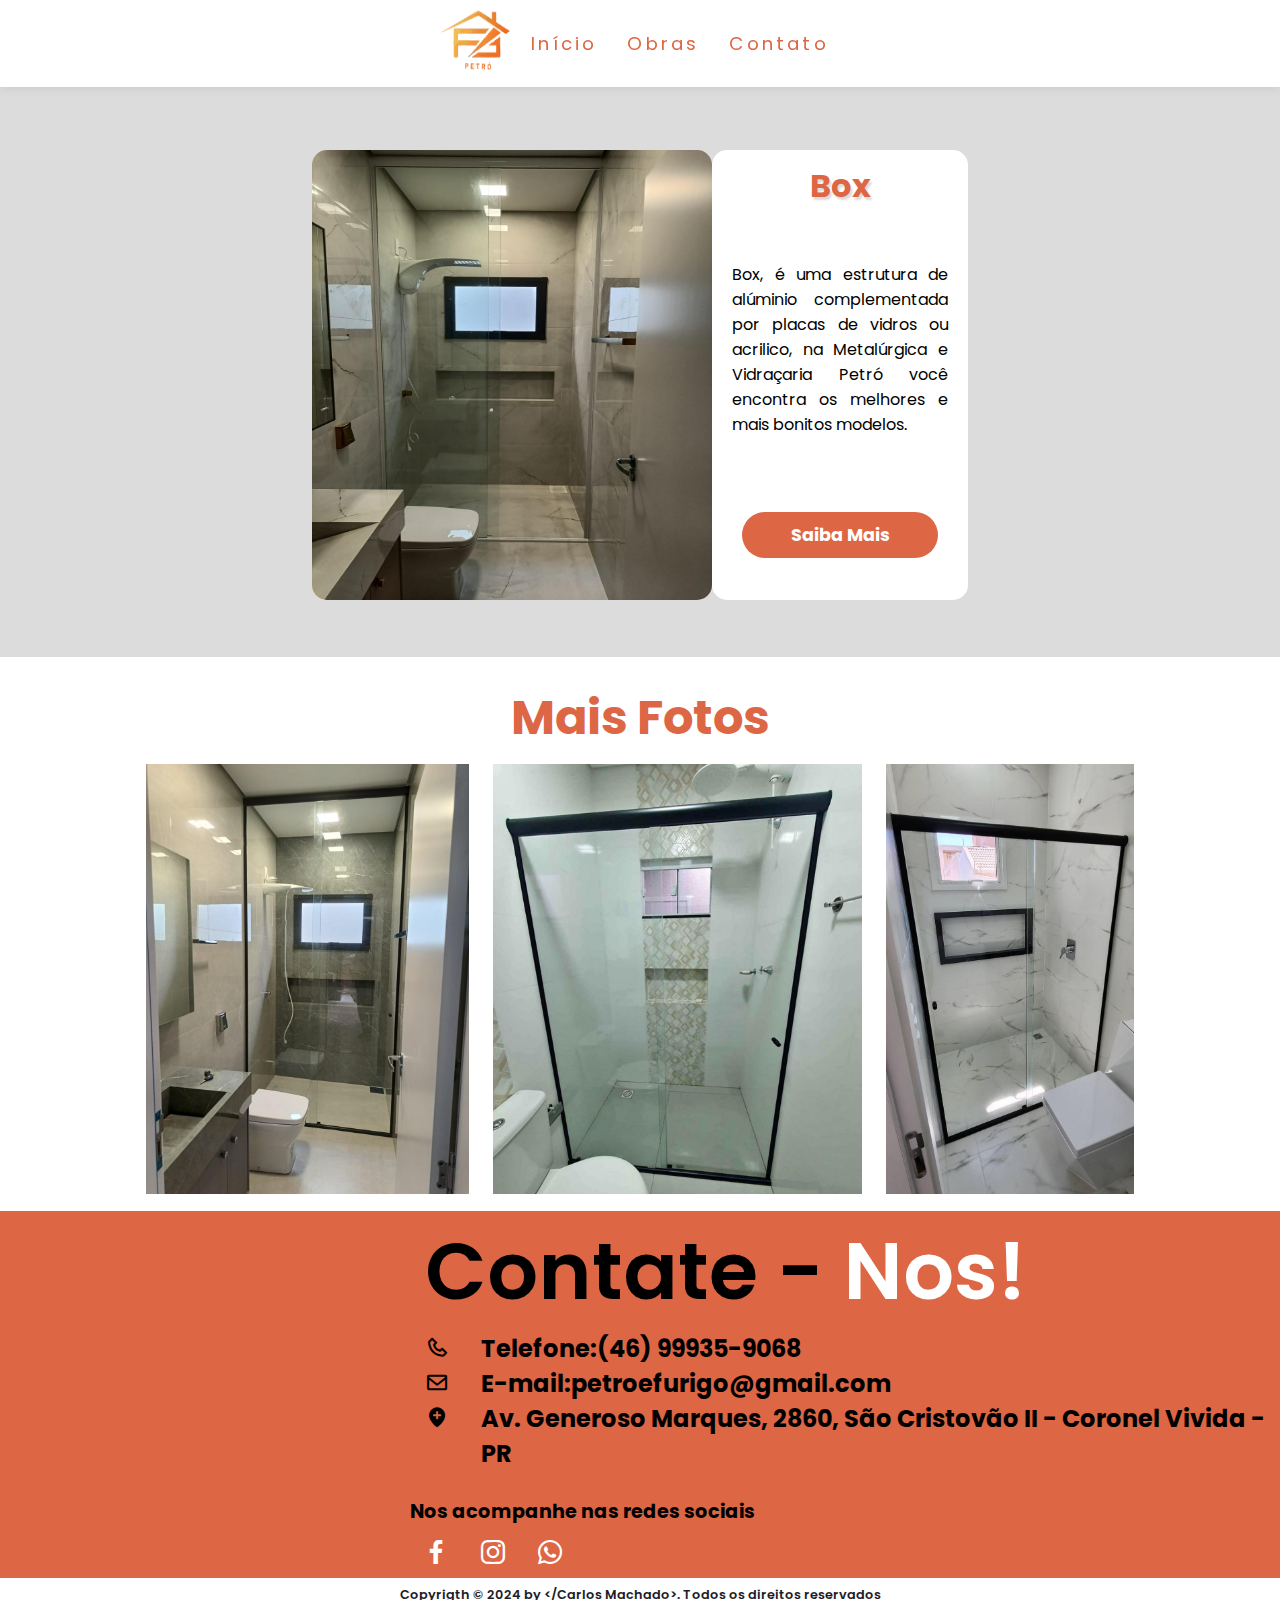
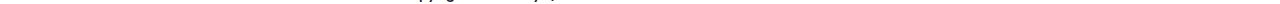
==== box.html @ 04d37688 "Site desenvolvido" ====
<!DOCTYPE html>
<html lang="pt-br">

<head>
  <link rel="icon" type="image/x-icon" href="/img/icon.png" />
  <meta name="description" content="metalúrgica, vidraçaria" />
  <meta name="keywords"
    content="html, css, javascript, website, site, responsivo, metalúrgica, vidraçaria, vidros, portas, portão, janela, grade" />
  <meta name="viewport" content="width=device-width, initial-scale=1, maximum-scale=1, user-scalable=no">
  <meta charset="UTF-8" />
  <meta name="viewport" content="width=device-width, initial-scale=1.0" />
  <link href='https://unpkg.com/boxicons@2.1.4/css/boxicons.min.css' rel='stylesheet'>
  <link rel="stylesheet" href="styles/style.css" />
  <script src="js/script.js"></script>
  <title>Metalúrgica Petró</title>
</head>

<body>
  <!-- Barra de navegação superior com menu e menu hamburguer-->
   <!-- Conteudo do Menu -->
  <nav class="nav-bar">
    <div class="img-logo">
      <a href="/index.html"><img src="img/logo3.png" alt="logo" /></a>
    </div>
    <div class="nav-list">
      <ul>
        <li class="nav-item"><a href="/index.html#inicio" class="nav-link">Início</a></li>
        <li class="nav-item"><a href="/index.html#obras" class="nav-link">Obras</a></li>
        <li class="nav-item"><a href="/index.html#contato" class="nav-link">Contato</a></li>
      </ul>
    </div>
    <div class="mobile-menu-icon">
      <button onclick="menuShow()"><img class="icon" src="/img/menu_black_36dp.svg" alt=""></button>
    </div>
    <div class="mobile-menu">
      <ul>
        <li class="nav-item"><a href="/index.html#inicio" class="nav-link">Início</a></li>
        <li class="nav-item"><a href="/index.html#obras" class="nav-link">Obras</a></li>
        <li class="nav-item"><a href="/index.html#contato" class="nav-link">Contato</a></li>
      </ul>
    </div>
  </nav>
  <header>
    <div class="div-pricipal">
      <div class="imagem-produtos">
        <img src="img/obras/box/box.jpg" alt="">
      </div>
      <div class="descricao">
        <h2>Box</h2>
        <p>Box, é uma estrutura de alúminio complementada por placas de vidros ou acrilico, na Metalúrgica e Vidraçaria Petró você encontra os melhores e mais bonitos modelos.</p>
        <div class="btn-saiba-produtos">
          <a href="https://wa.me/5546999359068" target="_blank">Saiba Mais</a>
        </div>
      </div>
    </div>
    </div>

  </header>

  <section class="sec-produtos">
    <h3>Mais Fotos</h3>
    <div class="mais-produtos">
     
      <div class="produtos">
        <img src="img/obras/box/box1.jpg" alt="imagem-obras">
        <img src="img/obras/box/box2.jpg" alt="imagem-obras">
        <img src="img/obras/box/box3.jpg" alt="imagem-obras">
        <!-- <img src="img/obras/portas/porta4.jpg" alt="imagem-obras"> -->
        <!-- <img src="img/obras/portas/porta5.jpg" alt="imagem-obras"> -->
        <!-- <img src="img/obras/portas/porta6.jpg" alt="imagem-obras"> -->
    </div>
  </section>
  <!-- CONTATO -->
  <section class="contato">
    <div class="contato-container">
      <div class="map-box">
        <iframe
          src="https://www.google.com/maps/embed?pb=!1m18!1m12!1m3!1d5152.824653197715!2d-52.565981182439764!3d-26.00329930073668!2m3!1f0!2f0!3f0!3m2!1i1024!2i768!4f13.1!3m3!1m2!1s0x94eff99c9aa4e1df%3A0xc1ea938bdae1bddf!2zTWV0YWzDunJnaWNhIGUgVmlkcmHDp2FyaWEgUGV0csOz!5e1!3m2!1spt-BR!2sbr!4v1724261672472!5m2!1spt-BR!2sbr"
          width="100%" height="100%" style="border:0;" allowfullscreen="" loading="lazy"
          referrerpolicy="no-referrer-when-downgrade"></iframe>
      </div>
      <div class="contato-box">
        <div class="contato-conteudo">
          <h1>Contate - <span class="nos">Nos!</span></h1>
        </div>
        <div class="contato-conteudo">
          <i class='bx bx-phone'></i>
          <h2><span class="telefone">Telefone:</span>(46) 99935-9068</h2>
        </div>
        <div class="contato-conteudo">
          <i class='bx bx-envelope'></i>
          <h2><span class="email">E-mail:</span>petroefurigo@gmail.com</h2>
        </div>
        <div class="contato-conteudo">
          <i class='bx bxs-location-plus'></i>
          <h2>Av. Generoso Marques, 2860, São Cristovão II - Coronel Vivida - PR</h2>
        </div>
        <div class="contato-conteudo-social">
          <h4>Nos acompanhe nas redes sociais</h4>
          <a href="https://www.facebook.com/people/Metal%C3%BArgica-Petr%C3%B3/100064221213795/" target="_blank"> <i
              class='bx bxl-facebook'></i></a>
          <a href="https://www.instagram.com/metalugicaevidracariapetro/" target="_blank"><i
              class='bx bxl-instagram'></i></a>
          <a href="https://wa.me/5546999359068" target="_blank"><i class='bx bxl-whatsapp'></i></a>
        </div>
      </div>
    </div>
  </section>
  <!-- /CONTATO -->
  <!-- FOOTER -->
  <footer>
    <div class="footer">
      <p>Copyrigth &copy; 2024 by &lt;/Carlos Machado&gt;. Todos os direitos reservados</p>
    </div>
  </footer>
---- styles/style.css ----
@import url("https://fonts.googleapis.com/css2?family=Poppins:wght@400;600&display=swap");

/* Zera configuração dos navegadores */
* {
  margin: 0;
  padding: 0;
  box-sizing: border-box;
  font-family: "Poppins", sans-serif;
  list-style: none;
  text-decoration: none;
  scroll-behavior: smooth;
}

/* Paleta de Cores */
:root {
  --orange: #d64;
  --white: #fff;
  --dark: #1e1c2a;
  --green: #008000;
  --nav: #3334332c;
  --black: #000000;

}

/* Barra de navegação superior com menu*/
nav {
  justify-content: center;
  align-items: center;
  display: flex;
  background-color: var(--white);
  box-shadow: 0 0.1rem 0.5rem #ccc;
  padding: 0.3rem 3rem;
  letter-spacing: 0.2rem;
  width: 100%;
  top: 0;
  left: 0;
  position: fixed;

}

.img-logo img {
  width: 80px;
  height: 70px;
  padding: 5px;

}

.nav-list{
  display: flex;
  align-items: center;
}
/* MENU HAMBURGUER */
.nav-list ul{
display: flex;
justify-content: center;
list-style: none;
}

.nav-item{
  margin: 0 15px;
}

.nav-link{
  text-decoration: none;
  font-size: 1.15rem;
  color: var(--orange);
  font-weight: 400;
}

.mobile-menu-icon {
 display: none;
}

.mobile-menu{
  display: none; 
}
/* /Barra de navegação superior com menu*/
/* INICIO */

.principal {
  padding: 150px 50px;
  display: flex;
}

.img-empresa img {
  height: 65vh;
  width: 50vw;
  object-fit: contain;
  display: flex;
}

.inicio {
  padding-left: 90px;
  width: 100vh;
}

.inicio h1,
h3 {
  padding-top: 25px;
  text-align: justify;
  font-size: 2rem;
}

.petro {
  color: var(--orange);
  font-size: 6rem;
  font-weight: 700;
}

.petro2 {
  color: var(--orange);
  font-size: 1.5rem;
  font-weight: 600;
}

p {
  padding-top: 0.5rem;
  text-align: justify;
  font-size: 1.2rem;
}

.produtos {
  font-weight: 600
}

.inicio h6 {
  padding-top: 25px;
  font-size: 1.2rem;
  font-weight: 700;
}

/* /INICIO */
/* OBRAS */
.obras {
  background-color: var(--nav);
}

.obras-center {
  text-align: center;
  padding: 40px;
  font-size: 1.5rem;
  background-color: var(--white);
}

.obras-span {
  font-size: 3rem;
  font-weight: 700;
  color: var(--orange);
}

.obras-container {
  width: 100%;
  display: flex;
  justify-content: center;
  align-items: center;
  gap: 100px;
  flex-wrap: wrap;
  margin: 0;
  padding: 45px;
}

.obras-box {
  width: 400px;
  justify-content: center;
  align-items: center;
  flex-wrap: wrap;
  background-color: var(--white);
  border-radius: 10px;
  padding-bottom: 25px;
}

.obras-box img {
  display: flex;
  align-items: center;
  justify-content: center;
  justify-content: center;
  width: 400px;
  height: 440px;
}

.obras-container img {
  display: flex;
  border-radius: 5px;
}

.obras-layer h4 {
  text-align: center;
  width: 95%;
  padding: 2rem;
  font-size: 1.3rem;
  color: var(--orange);
}

.btn-saiba {
  justify-content: center;
  align-items: center;
  text-align: center;
  margin: 30px;
  background-color: var(--orange);
  border-radius: 90rem;
}

.btn-saiba a {
  text-decoration: none;
  color: var(--white);
  font-size: 1.1rem;
  font-weight: 700;
  transition: 0.5s;
  cursor: pointer;
}

.btn-saiba a:hover {

  color: var(--dark);
}

/* /OBRAS */
/* CONTATO */
.contato {
  width: 100vw;
  background-color: var(--orange);
}

.contato-container {
  display: flex;
}

.map-box {
  margin: 2%;
  width: 40vw;
}

.contato-box {
  width: 100vh;
}

.contato-conteudo {
  padding-left: 5%;
  display: flex;
  font-size: 1rem;
}

.contato-conteudo h1 {
  text-align: center;
  font-weight: 600;
  font-size: 5rem;
  align-items: center;
}

.nos {
  color: var(--white)
}

.contato-conteudo i {
  justify-content: center;
  align-items: center;
  text-align: center;
  font-size: 1.5rem;
  padding-right: 2rem;
  padding-top: 5px;
}

.contato-conteudo-social {
  font-size: 1.2rem;
  padding-top: 1.6rem;
  width: 100vh;
  padding-left: 30px;
}

.contato-conteudo-social i {
  color: var(--white);
  font-size: 2rem;
  margin: 10px;
  transition: 0.3s;
}

.contato-conteudo-social i:hover {
  color: var(--nav);
}

/* /CONTATO */
/* FOOTER */
.footer p {
  text-align: center;
  justify-content: center;
  color: var(--dark);
  position: sticky;
  width: 100%;
  font-size: 0.8rem;
  font-weight: 600;
}

/* /FOOTER */


/* PRODUTOS-OBRAS */


.div-pricipal {
  display: flex;
  padding-top: 150px;
  justify-content: center;
  background-color: var(--nav);
  padding-bottom: 50px;
}

.imagem-produtos img {
  width: 400px;
  height: 450px;
  border-radius: 15px;
}

.descricao {
  width: 20vw;
  height: 450px;
  align-items: center;
  text-align: center;
  display: grid;
  background-color: var(--white);
  border-radius: 15px;

}

.descricao h2 {
  font-size: 2rem;
  color: var(--orange);
  text-shadow: var(--nav) 2px 3px 2px;
}

.descricao p {
  margin: 20px;
  font-size: 1rem;
}

.btn-saiba-produtos {
  justify-content: center;
  align-items: center;
  text-align: center;
  margin: 30px;
  padding: 10px;
  background-color: var(--orange);
  border-radius: 90rem;
}

.btn-saiba-produtos a {
  text-decoration: none;
  color: var(--white);
  font-size: 1.1rem;
  font-weight: 700;
  transition: 0.5s;
  cursor: pointer;
}

.btn-saiba-produtos :hover {
  color: var(--dark);
}
/* MAIS FOTOS */

.sec-produtos h3 {
  text-align: center;
  color: var(--orange);
  background-color: var(--white);
  border-radius: 30px;
  font-size: 3rem;
}

.mais-produtos{
  flex-direction: row;
}

.produtos{
width: 100vw;
text-align: center;

}

.produtos img{
  padding: 10px;
  width: auto;
  height: 50vh;
  flex-wrap: wrap;
  padding-bottom: 10px
}


/* MEDIA QUERIES */

@media (max-width: 785px) {
  * {
    overflow-x: hidden;
  }
  /* barra de navegação */

  nav {
    justify-content: left;
  }

  .img-logo {
    width: 100%;
  }

  .img-logo img {
    width: 60px;
    height: 50px;
    display: block;
  }

/* MENU HAMBURGUER */

.nav-item{
  display: none;
}

.mobile-menu-icon{
display: block;
padding-right: 50px;
}

.mobile-menu-icon button {
  background-color: transparent;
  border: none;
  cursor: pointer;
}

.mobile-menu ul{
  display: flex;
  flex-direction: column;
  text-align: center;
  padding-bottom: 1rem;

}
.mobile-menu .nav-item{
  display: block;
  padding-top: 1rem;
}

.mobile-menu{
  display: none;
  width: 100vw;
  height: auto;
}
.mobile-menu button{
  width: 100%;
}


.open{
  display: block;
}

  /* conteudo inicio */
  .principal {
    width: 100vw;
    flex-direction: column-reverse;
    padding: 40px 8px;
  }

  .inicio {
    width: 95vw;
    padding-left: 8px;
  }

  .inicio h1 {
    text-align: center;
  }

  .petro {
    width: 100vw;

  }

  .img-empresa img {
    width: 100%;
    height: 100%;
    padding-top: 1rem;
  }

  /* conteudo obras */
  .obras {

    width: 100vw;
  }

  .obras-center {
    width: 100vw;
  }

  .obras-container {
    width: 100vw;
    display: flex;
    align-items: center;
    justify-content: center;

  }

  .obras-box {
    width: 95vw;

  }

  .obras-box img {
    width: 100%;

  }

  /* Conteudo Produtos */
  .div-pricipal {
    flex-direction: column-reverse;
    width: 100%;
    padding-top: 70px;
  }

  .descricao {
    text-align: center;
    justify-content: center;
    align-items: center;
    display: block;
    margin-left: auto;
    margin-right: auto;
    width: 95%;
    height: auto;
  }

  .imagem-produtos img {
    padding-top: 10px;
    display: block;
    margin-left: auto;
    margin-right: auto;
    width: 95%;
  }

  .mais-produtos img {
    padding-top: 10px;
    display: block;
    margin-left: auto;
    margin-right: auto;
    width: 80%;
    height: auto;
  }

  /* conteudo contato */
  .contato {
    width: 100vw;
  }

  .contato-container {
    flex-direction: column;
    width: 100vw;
  }

  .map-box {
    width: 100vw;
  }

  .map-box iframe {
    width: 95%;
    margin: auto;
  }

  .contato-box {
    width: 95vw;
  }

  .contato-conteudo h1 {
    font-size: 2rem;
  }

  .contato-conteudo h2 {
    font-size: 0.8rem;
  }

  .contato-conteudo-social {
    font-size: 0.8rem;
    padding-left: 8vw;
  }

  .footer {
    font-size: 1px;
  }
}

@media screan and (max-width: 1240px) {
  * {
    overflow-x: hidden;
  }

  .img-empresa img {
    padding-left: 10px;
  }

  .inicio {
    display: flex;
    align-items: center;
    text-align: center;
    justify-content: center;
  }

  .obras {
    width: 100vw;
    padding-right: 100px;
  }

  .contato {
    width: 100vw;
  }

  .contato-container {
    width: 100vw;
    height: 100vh;
  }

  .map-box {
    width: 50vw;
    justify-content: center;
    align-items: center;
    text-align: center;
  }

  .map-box iframe {
    width: 45%;
    height: 50%;
  }

  .contato-box {
    width: 50vw;
  }

  .contato-conteudo {
    font-size: 0.8rem;
  }
}
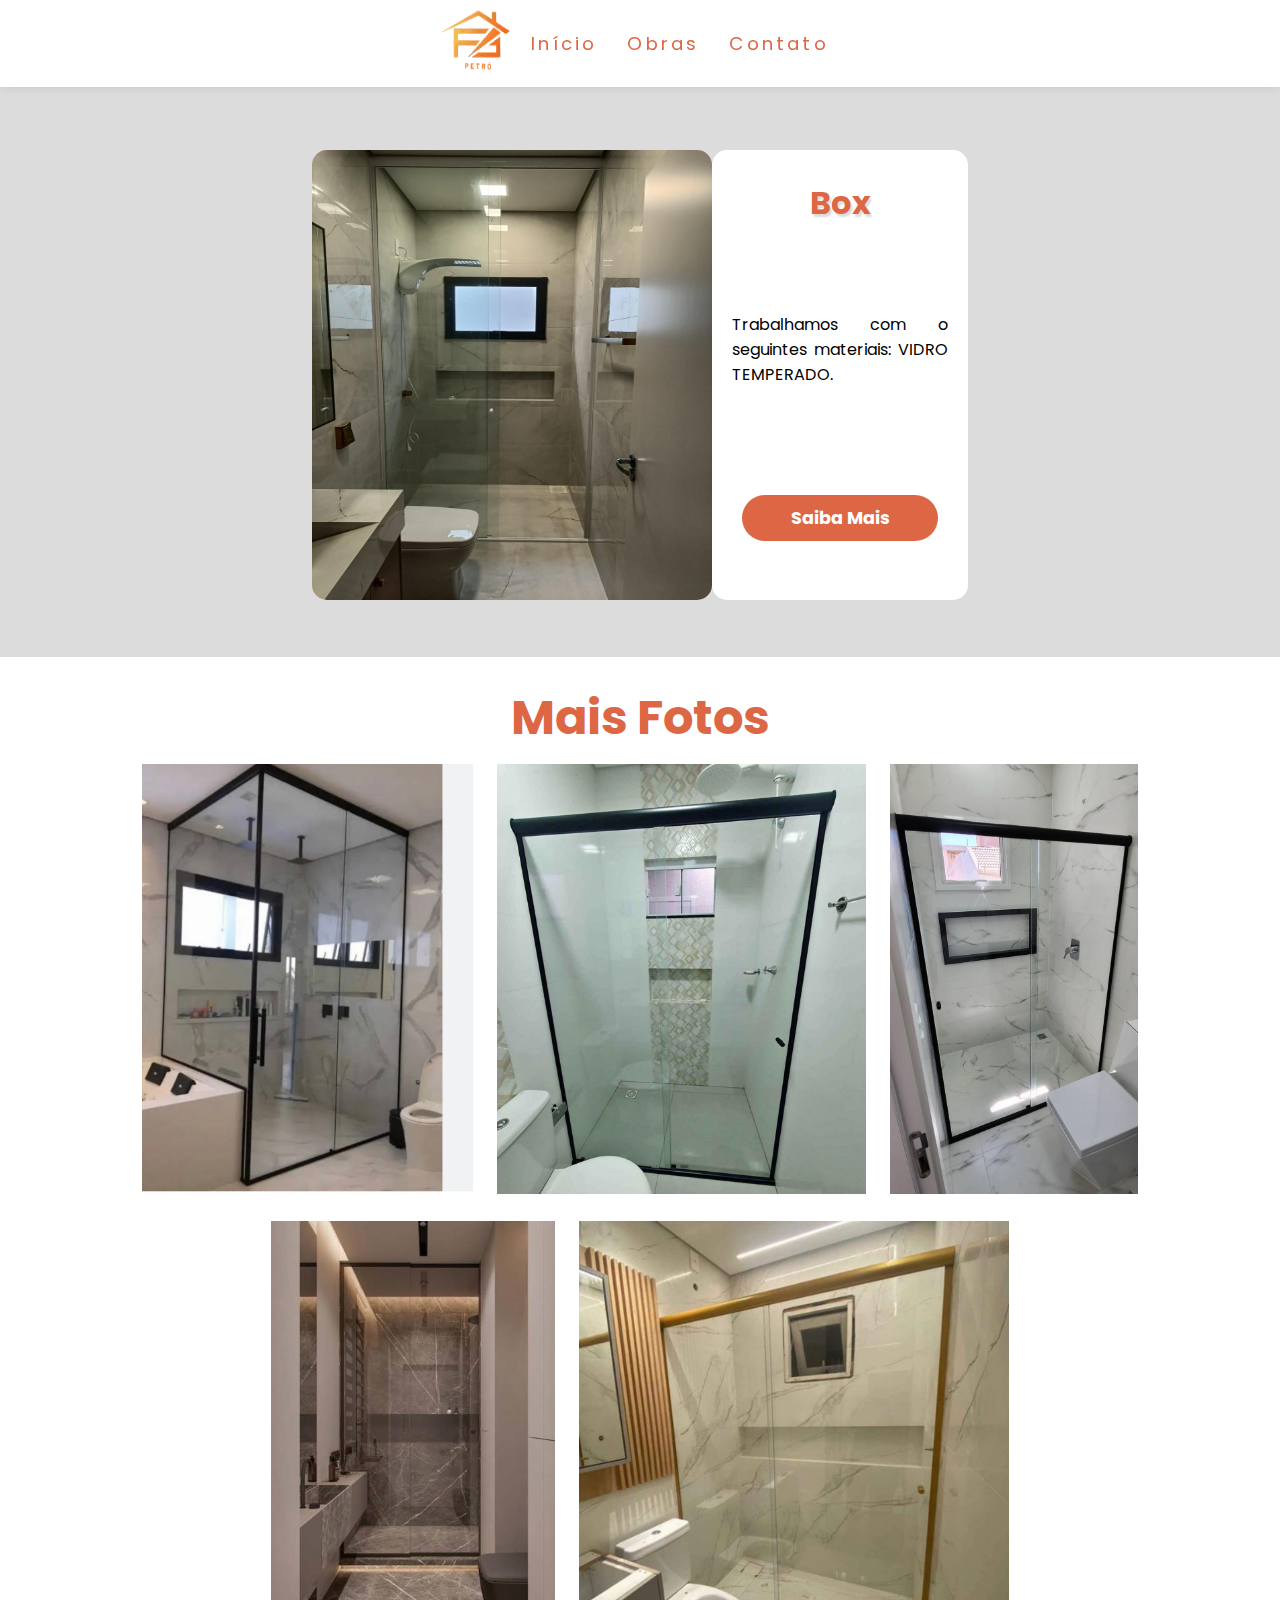
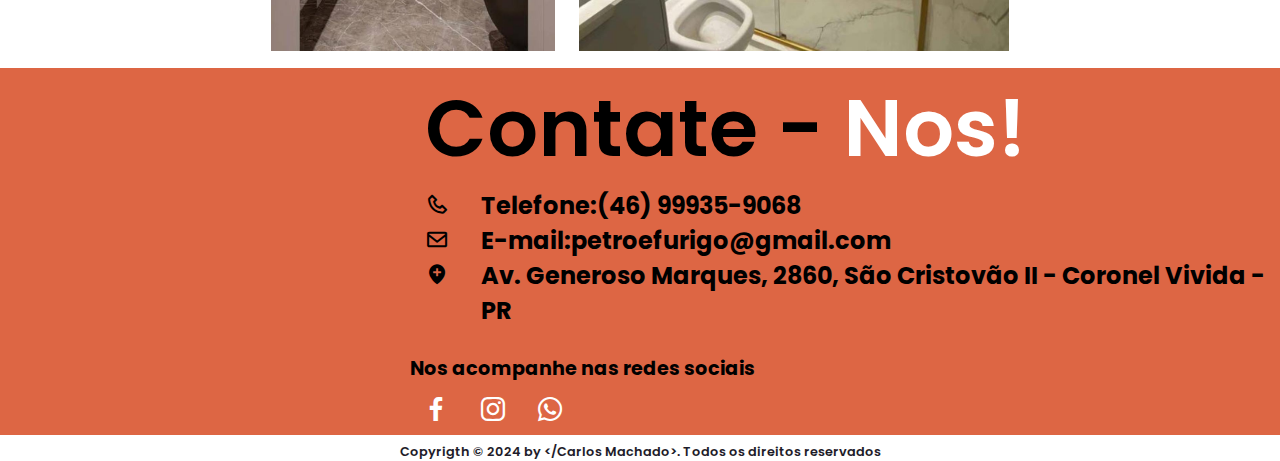
==== commit 307fd2a5: "atualização" ====
--- a/box.html
+++ b/box.html
@@ -16,8 +16,8 @@
 </head>
 
 <body>
-  <!-- Barra de navegação superior com menu e menu hamburguer-->
-   <!-- Conteudo do Menu -->
+  <!-- Barra de navegação superior com menu e menu hamburguer -->
+   <!-- Conteudo do menu -->
   <nav class="nav-bar">
     <div class="img-logo">
       <a href="/index.html"><img src="img/logo3.png" alt="logo" /></a>
@@ -47,9 +47,9 @@
       </div>
       <div class="descricao">
         <h2>Box</h2>
-        <p>Box, é uma estrutura de alúminio complementada por placas de vidros ou acrilico, na Metalúrgica e Vidraçaria Petró você encontra os melhores e mais bonitos modelos.</p>
+        <p>Trabalhamos com o seguintes materiais: VIDRO TEMPERADO.</p>
         <div class="btn-saiba-produtos">
-          <a href="https://wa.me/5546999359068" target="_blank">Saiba Mais</a>
+          <a href="https://wa.me/5546999359068?text=Gostaria%20de%20saber%20mais%20sobre%20os%20modelos%20de%20Box!" target="_blank">Saiba Mais</a>
         </div>
       </div>
     </div>
@@ -65,8 +65,8 @@
         <img src="img/obras/box/box1.jpg" alt="imagem-obras">
         <img src="img/obras/box/box2.jpg" alt="imagem-obras">
         <img src="img/obras/box/box3.jpg" alt="imagem-obras">
-        <!-- <img src="img/obras/portas/porta4.jpg" alt="imagem-obras"> -->
-        <!-- <img src="img/obras/portas/porta5.jpg" alt="imagem-obras"> -->
+        <img src="img/obras/box/box4.jpg" alt="imagem-obras"> 
+        <img src="img/obras/box/box5.jpg" alt="imagem-obras">
         <!-- <img src="img/obras/portas/porta6.jpg" alt="imagem-obras"> -->
     </div>
   </section>
--- a/styles/style.css
+++ b/styles/style.css
@@ -1,6 +1,6 @@
 @import url("https://fonts.googleapis.com/css2?family=Poppins:wght@400;600&display=swap");
 
-/* Zera configuração dos navegadores */
+/* Zera configuração dos navegadores*/
 * {
   margin: 0;
   padding: 0;
@@ -8,7 +8,7 @@
   font-family: "Poppins", sans-serif;
   list-style: none;
   text-decoration: none;
-  scroll-behavior: smooth;
+  scroll-behavior: smooth !important;
 }
 
 /* Paleta de Cores */
@@ -90,7 +90,9 @@
 }
 
 .inicio {
-  padding-left: 90px;
+  margin-bottom: auto;
+ margin-top: auto;
+  padding-left: 10px;
   width: 100vh;
 }
 
@@ -127,6 +129,9 @@
   padding-top: 25px;
   font-size: 1.2rem;
   font-weight: 700;
+  text-align: center;
+  align-items: center;
+  justify-content: center;
 }
 
 /* /INICIO */
@@ -427,8 +432,8 @@
   flex-direction: column;
   text-align: center;
   padding-bottom: 1rem;
-
-}
+}
+
 .mobile-menu .nav-item{
   display: block;
   padding-top: 1rem;
